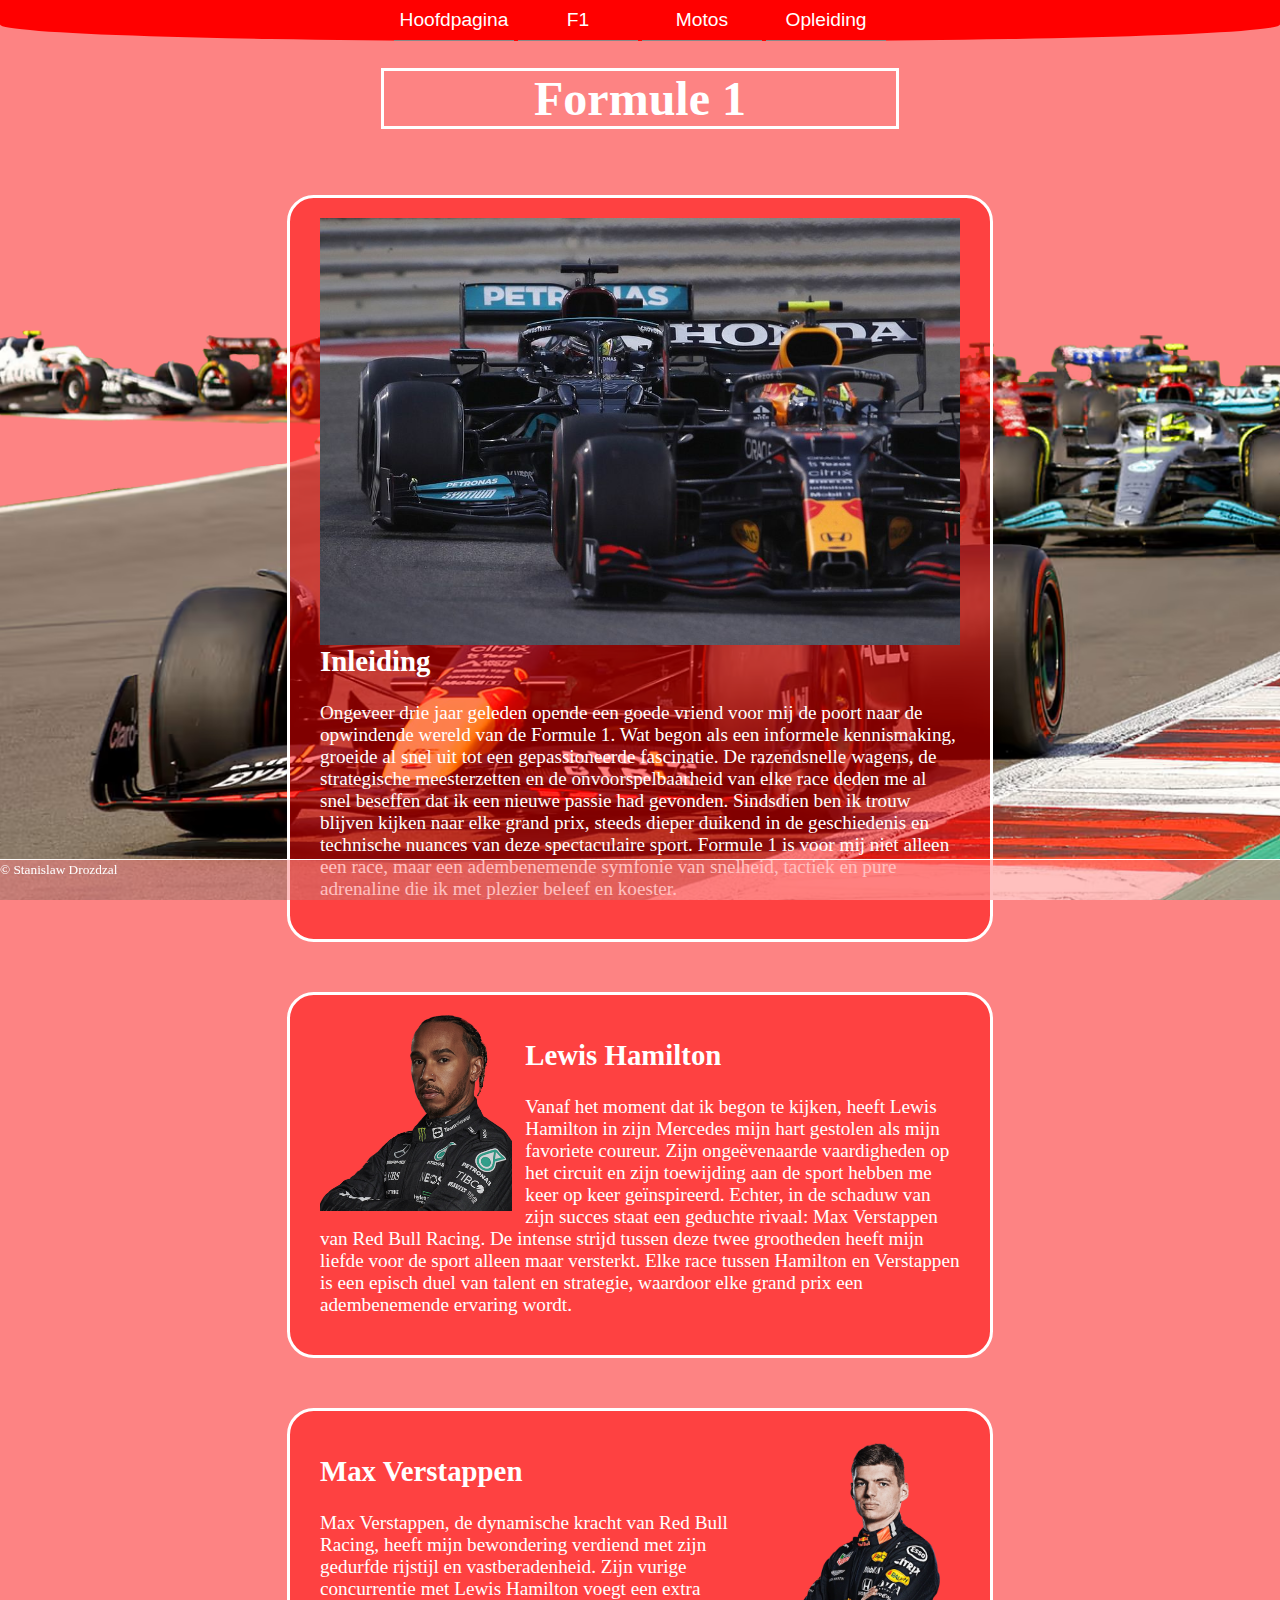
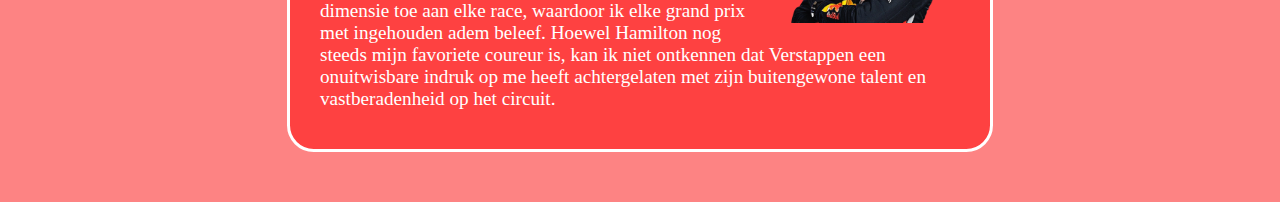
==== hobbys/F1.html @ 7680afe6 "website" ====
<!DOCTYPE html>
<html lang="nl">

<head>
    <meta charset="UTF-8">
    <meta name="viewport" content="width=device-width, initial-scale=1.0">
    <link rel="stylesheet" href="../css/mainstyle.css">
    <link rel="stylesheet" href="../css/navigation.css">
    <link rel="stylesheet" href="../css/images.css">
    <title>F1</title>
</head>

<body class="background-f1">
    <header>
        <nav>
            <ul>
                <li><a href="../index.html">Hoofdpagina</a></li>
                <li><a href="#">F1</a></li>
                <li><a href="../hobbys/motos.html">Motos</a></li>
                <li><a href="../opleiding/graduaatProgrammeren.html">Opleiding</a></li>
            </ul>
        </nav>

        <h1>Formule 1</h1>
    </header>

    <section class="clear-fix">
        
        <img id="img-F1-Max-Ham" src="../images/f1-1.jpg" alt="f1MaxHam">
        <h2>Inleiding</h2>
        <p>
            Ongeveer drie jaar geleden opende een goede vriend voor mij de poort naar de opwindende wereld van de
            Formule 1. Wat begon als een informele kennismaking, groeide al snel uit tot een gepassioneerde fascinatie.
            De razendsnelle wagens, de strategische meesterzetten en de onvoorspelbaarheid van elke race deden me al
            snel beseffen dat ik een nieuwe passie had gevonden. Sindsdien ben ik trouw blijven kijken naar elke grand
            prix, steeds dieper duikend in de geschiedenis en technische nuances van deze spectaculaire sport. Formule 1
            is voor mij niet alleen een race, maar een adembenemende symfonie van snelheid, tactiek en pure adrenaline
            die ik met plezier beleef en koester.
        </p>
    </section>

    <section class="clear-fix">
        <img id="img-F1-Ham" src="../images/Hamilton.webp" alt="f1Ham">
        <h2>Lewis Hamilton</h2>
        <p>
            Vanaf het moment dat ik begon te kijken, heeft Lewis Hamilton in zijn Mercedes mijn hart gestolen als mijn
            favoriete coureur. Zijn ongeëvenaarde vaardigheden op het circuit en zijn toewijding aan de sport hebben me
            keer op keer geïnspireerd. Echter, in de schaduw van zijn succes staat een geduchte rivaal: Max Verstappen
            van Red Bull Racing. De intense strijd tussen deze twee grootheden heeft mijn liefde voor de sport alleen
            maar versterkt. Elke race tussen Hamilton en Verstappen is een episch duel van talent en strategie, waardoor
            elke grand prix een adembenemende ervaring wordt.
        </p>
    </section>

    <section class="clear-fix">
        <img id="img-F1-Max" src="../images/Verstappen.webp" alt="f1Max">
        <h2>Max Verstappen</h2>
        <p>
            Max Verstappen, de dynamische kracht van Red Bull Racing, heeft mijn bewondering verdiend met zijn gedurfde
            rijstijl en vastberadenheid. Zijn vurige concurrentie met Lewis Hamilton voegt een extra dimensie toe aan
            elke race, waardoor ik elke grand prix met ingehouden adem beleef. Hoewel Hamilton nog steeds mijn favoriete
            coureur is, kan ik niet ontkennen dat Verstappen een onuitwisbare indruk op me heeft achtergelaten met zijn
            buitengewone talent en vastberadenheid op het circuit.
        </p>
    </section>

    <footer>
        <small>
            &copy; Stanislaw Drozdzal
        </small>
    </footer>
</body>

</html>
---- css/mainstyle.css ----
body {
    background-color: rgb(253, 131, 131);
}

body.background-mezelf {
    background-image: url("../images/backgroundMountains.png");
    background-size: cover;
    background-repeat: no-repeat;
    background-position-x: center;
    background-position-y: 200pt;
}

body.background-opleiding {
    background-image: url("../images/logoProgram.png");
    background-size: 20%;
    background-repeat: no-repeat;
    background-position-x: 20pt;
    background-position-y: 200pt;
}

body.background-f1 {
    background-image: url("../images/f1-Background.png");
    background-size: cover;
    background-attachment: fixed;
}

body.background-moto {
    background-image: url("../images/gsxr.png");
    background-position: cover;
    background-repeat: no-repeat;
    background-attachment: fixed;
    background-position: -800pt;
}

@media only screen and (min-width:786px) {
    
    body{
        padding: 5%;
        width: 100%;
    }

    h1{
        font-size: 2em;
    }
    
}

section {
    margin-left: auto; 
    margin-right: auto;
    margin-bottom: 50px;
    border-style: solid;
    padding: 20px 30px 20px 30px;
    border-radius: 20pt;
    border-color: white;
    background-color: rgb(255, 0, 0, 0.5);
    color: white;
    width: 50%;
    display: block;
    font-size: 1.2em;


    
    
}

section.noBorder{
    border: none;
    background-color: rgb(253, 131, 131);
}



footer {
    color: white;
    border-top: solid 1px;
    background: rgba(255, 129, 129, 0.5);
    width: 100%;
    height: 40px;
    position: fixed;
    bottom: 0;
    left: 0;
    text-align: left;
    

}


h1 {
    margin: 0;
    margin-left: auto;
    margin-right: auto;
    text-align: center;
    color: white;
    font-size: 3em;
    margin-top: 20pt;
    margin-bottom: 50pt;
    border-style: solid;
    border-color: white;
    width: 40%;
}






table.lesrooster {
    background-color: rgb(253, 131, 131);
    border: 2px solid white;
    border-collapse: collapse;
    width: 80%;
    margin: 0 auto;
    width: 100%;

}

th {
    font-weight: bold;
    background-color: red;
    color: white;
}

td {
    border: 2px solid white;
    text-align: center;
    color: white;
}

tr{
    border: 2px solid white;
}

.row-span {
   font-weight: bold;
    background-color: rgb(255, 0, 0, 0.5);
    color: white;
    font-family: 'Segoe UI', Tahoma, Geneva, Verdana, sans-serif;
}
---- css/navigation.css ----
body {
    margin: 0;
    padding: 0;
}

nav ul {
    list-style: none;
    background-color: rgb(255, 0, 0);
    text-align: center;
    padding: 0;
    margin: 0;
}

nav li {
    font-family: sans-serif;
    font-size: 1.2em;
    line-height: 40px;
    height: 40px;
    border-bottom: 1px solid #888;
    display: inline-block;
    width: 120px;
}

nav a {
    text-decoration: none;
    color: White;
    display: block;
}

nav a:hover {
    background-color: #ffd4d4;
    color: black;
}

ul{
    
    border-bottom-left-radius: 40%;
    border-bottom-right-radius: 40%;
}
---- css/images.css ----
.clear-fix{
    overflow: auto;
}

#img-mezelf{
    float: right;
    height: 30%;
    width: 30%;
    margin-left: 10pt;
}
   
#img-F1-Max-Ham{
    float: right;
    height: 40%;
    width: 40%;
    margin-left: 10pt;
}

#img-F1-Ham{

    float: left;
    height: 30%;
    width: 30%;
    margin-right: 10pt;

}

#img-F1-Max{
    float: right;
    height: 30%;
    width: 30%;
    margin-left: 10pt;
}
#img-moto-gp{
    float: right;
    height: 30%;
    width: 30%;
    margin-left: 10pt;
}

#img-moto-honda{
    float: left;
    height: 40%;
    width: 40%;
    margin-right: 10pt; 
    margin-left: -20pt;
}

#img-moto-gsxr600{
    float: right;
    height: 25%;
    width: 25%;
    margin-left: 10pt;
}

#img-opleiding-programmeren{
    float: right;
    height: 30%;
    width: 30%;
    margin-left: 10pt;

}


@media only screen and (min-width:786px) {

    #img-mezelf{
        float: right;
        height: 50%;
        width:50%;
        margin-left: 10pt;
    }
       
    #img-F1-Max-Ham{
        float: right;
        height: 100%;
        width: 100%;
        margin-left: 10pt;
    }
    
    #img-F1-Ham{
    
        float: left;
        height: 30%;
        width: 30%;
        margin-right: 10pt;
    
    }
    
    #img-F1-Max{
        float: right;
        height: 30%;
        width: 30%;
        margin-left: 10pt;
    }
    #img-moto-gp{
        float: right;
        height: 30%;
        width: 30%;
        margin-left: 10pt;
    }
    
    #img-moto-honda{
        float: left;
        height: 40%;
        width: 40%;
        margin-right: 10pt; 
        margin-left: -20pt;
    }
    
    #img-moto-gsxr600{
        float: right;
        height: 25%;
        width: 25%;
        margin-left: 10pt;
    }
    
    #img-opleiding-programmeren{
        float: right;
        height: 30%;
        width: 30%;
        margin-left: 10pt;

    }
}
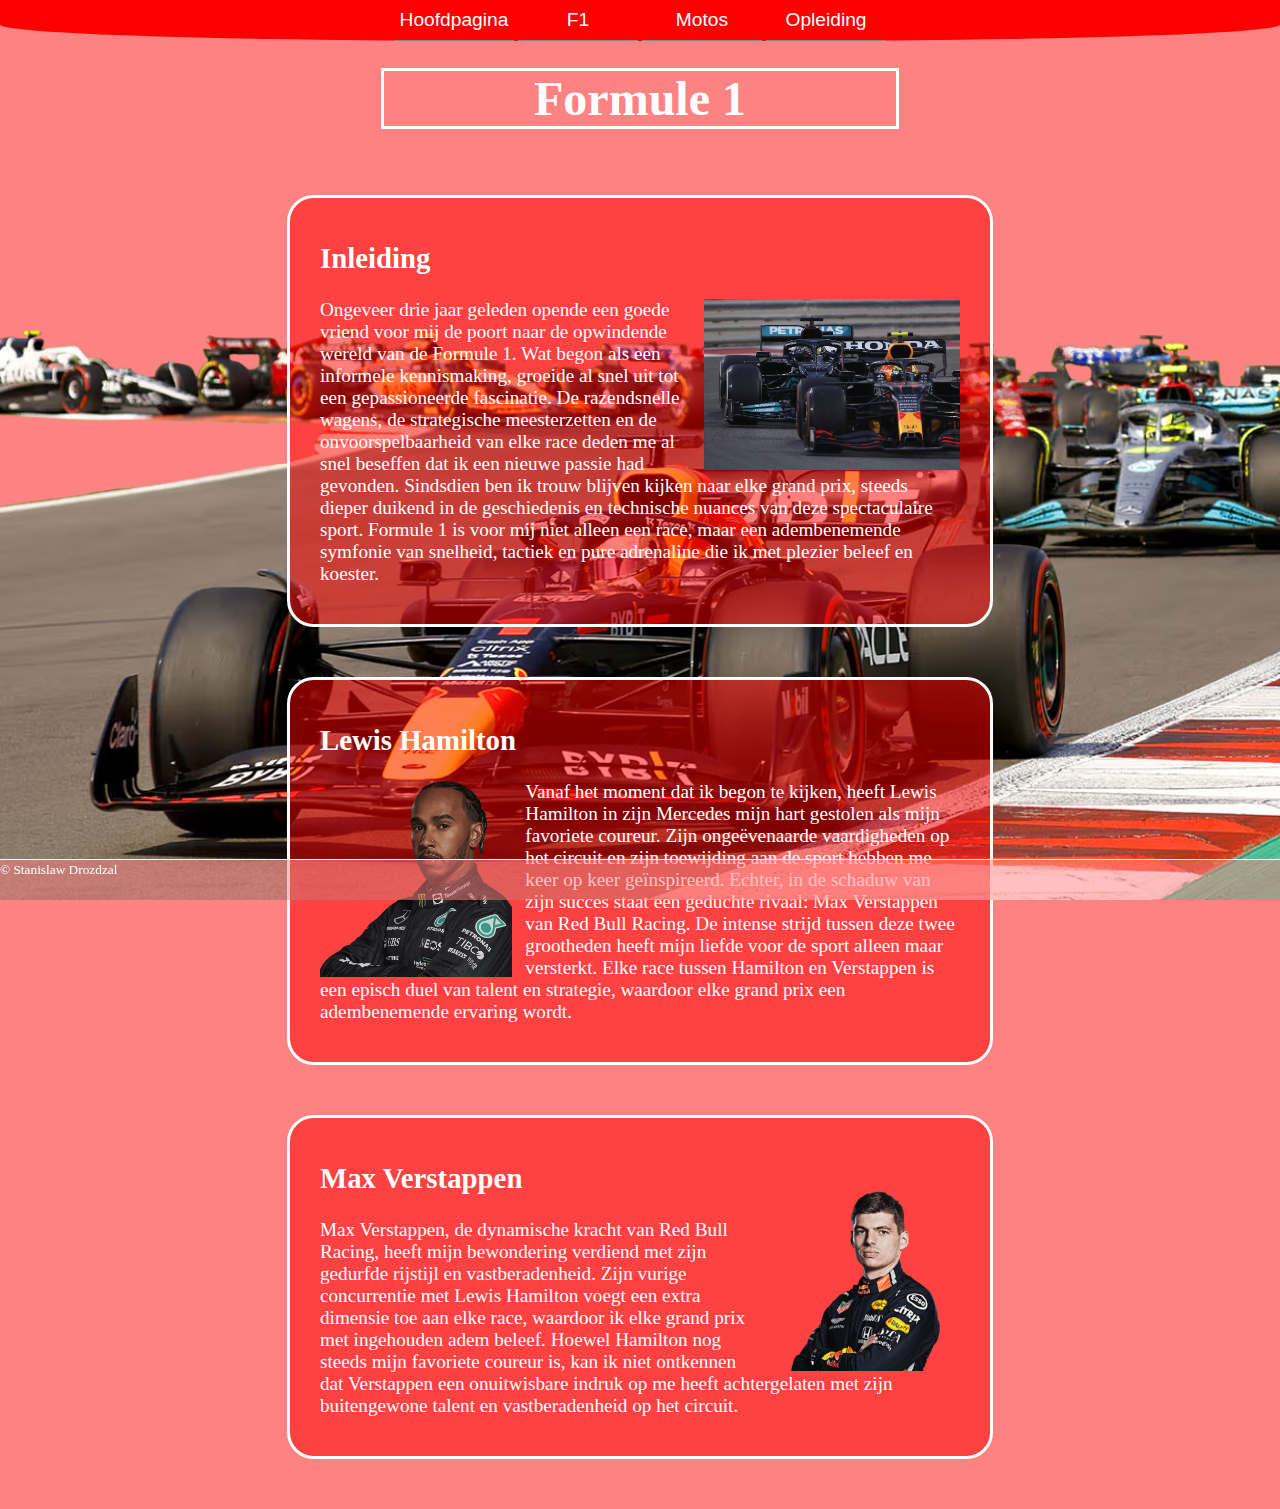
==== commit bf898263: "ajustements" ====
--- a/hobbys/F1.html
+++ b/hobbys/F1.html
@@ -26,8 +26,9 @@
 
     <section class="clear-fix">
         
+        
+        <h2>Inleiding</h2>
         <img id="img-F1-Max-Ham" src="../images/f1-1.jpg" alt="f1MaxHam">
-        <h2>Inleiding</h2>
         <p>
             Ongeveer drie jaar geleden opende een goede vriend voor mij de poort naar de opwindende wereld van de
             Formule 1. Wat begon als een informele kennismaking, groeide al snel uit tot een gepassioneerde fascinatie.
@@ -40,8 +41,9 @@
     </section>
 
     <section class="clear-fix">
+        
+        <h2>Lewis Hamilton</h2>
         <img id="img-F1-Ham" src="../images/Hamilton.webp" alt="f1Ham">
-        <h2>Lewis Hamilton</h2>
         <p>
             Vanaf het moment dat ik begon te kijken, heeft Lewis Hamilton in zijn Mercedes mijn hart gestolen als mijn
             favoriete coureur. Zijn ongeëvenaarde vaardigheden op het circuit en zijn toewijding aan de sport hebben me
@@ -53,8 +55,9 @@
     </section>
 
     <section class="clear-fix">
+        
+        <h2>Max Verstappen</h2>
         <img id="img-F1-Max" src="../images/Verstappen.webp" alt="f1Max">
-        <h2>Max Verstappen</h2>
         <p>
             Max Verstappen, de dynamische kracht van Red Bull Racing, heeft mijn bewondering verdiend met zijn gedurfde
             rijstijl en vastberadenheid. Zijn vurige concurrentie met Lewis Hamilton voegt een extra dimensie toe aan
--- a/css/mainstyle.css
+++ b/css/mainstyle.css
@@ -32,18 +32,7 @@
     background-position: -800pt;
 }
 
-@media only screen and (min-width:786px) {
-    
-    body{
-        padding: 5%;
-        width: 100%;
-    }
 
-    h1{
-        font-size: 2em;
-    }
-    
-}
 
 section {
     margin-left: auto; 
@@ -138,3 +127,23 @@
     font-family: 'Segoe UI', Tahoma, Geneva, Verdana, sans-serif;
 }
 
+
+@media only screen and (max-width:786px) {
+    
+    body{
+        padding: 0;
+        width: 100%;
+    }
+
+    section{
+        width: 80%;
+        font-size: 1em;
+    }
+
+    h1{
+        font-size: 2em;
+        width: 60%;
+        margin-bottom: 10pt;
+    }
+    
+}--- a/css/navigation.css
+++ b/css/navigation.css
@@ -37,3 +37,25 @@
     border-bottom-left-radius: 40%;
     border-bottom-right-radius: 40%;
 }
+
+@media only screen and (max-width:786px) {
+
+    nav ul {
+        list-style: none;
+        background-color: rgb(255, 0, 0);
+        text-align: center;
+        padding: 0;
+        margin: 0;
+    }
+    
+    nav li {
+        font-family: sans-serif;
+        font-size: 0.8em;
+        line-height: 40px;
+        height: 40px;
+        border-bottom: 1px solid #888;
+        display: inline-block;
+        width: 20%;
+    }
+
+}--- a/css/images.css
+++ b/css/images.css
@@ -5,9 +5,12 @@
 
 #img-mezelf{
     float: right;
-    height: 30%;
-    width: 30%;
+    height: auto;
+    width: 40%;
     margin-left: 10pt;
+    margin-top: -30pt;
+    align-self: flex-start;
+    max-width: 100%;
 }
    
 #img-F1-Max-Ham{
@@ -31,6 +34,7 @@
     height: 30%;
     width: 30%;
     margin-left: 10pt;
+    margin-top: -30pt;
 }
 #img-moto-gp{
     float: right;
@@ -59,23 +63,26 @@
     height: 30%;
     width: 30%;
     margin-left: 10pt;
+    margin-top: -20pt;
 
 }
 
 
-@media only screen and (min-width:786px) {
+@media only screen and (max-width:786px) {
 
     #img-mezelf{
-        float: right;
-        height: 50%;
-        width:50%;
-        margin-left: 10pt;
+       float: right;
+        height: 20%;
+        width: auto;
+    }
+    .text-content{
+        order: 0;
     }
        
     #img-F1-Max-Ham{
         float: right;
-        height: 100%;
-        width: 100%;
+        height: 40%;
+        width: 40%;
         margin-left: 10pt;
     }
     
